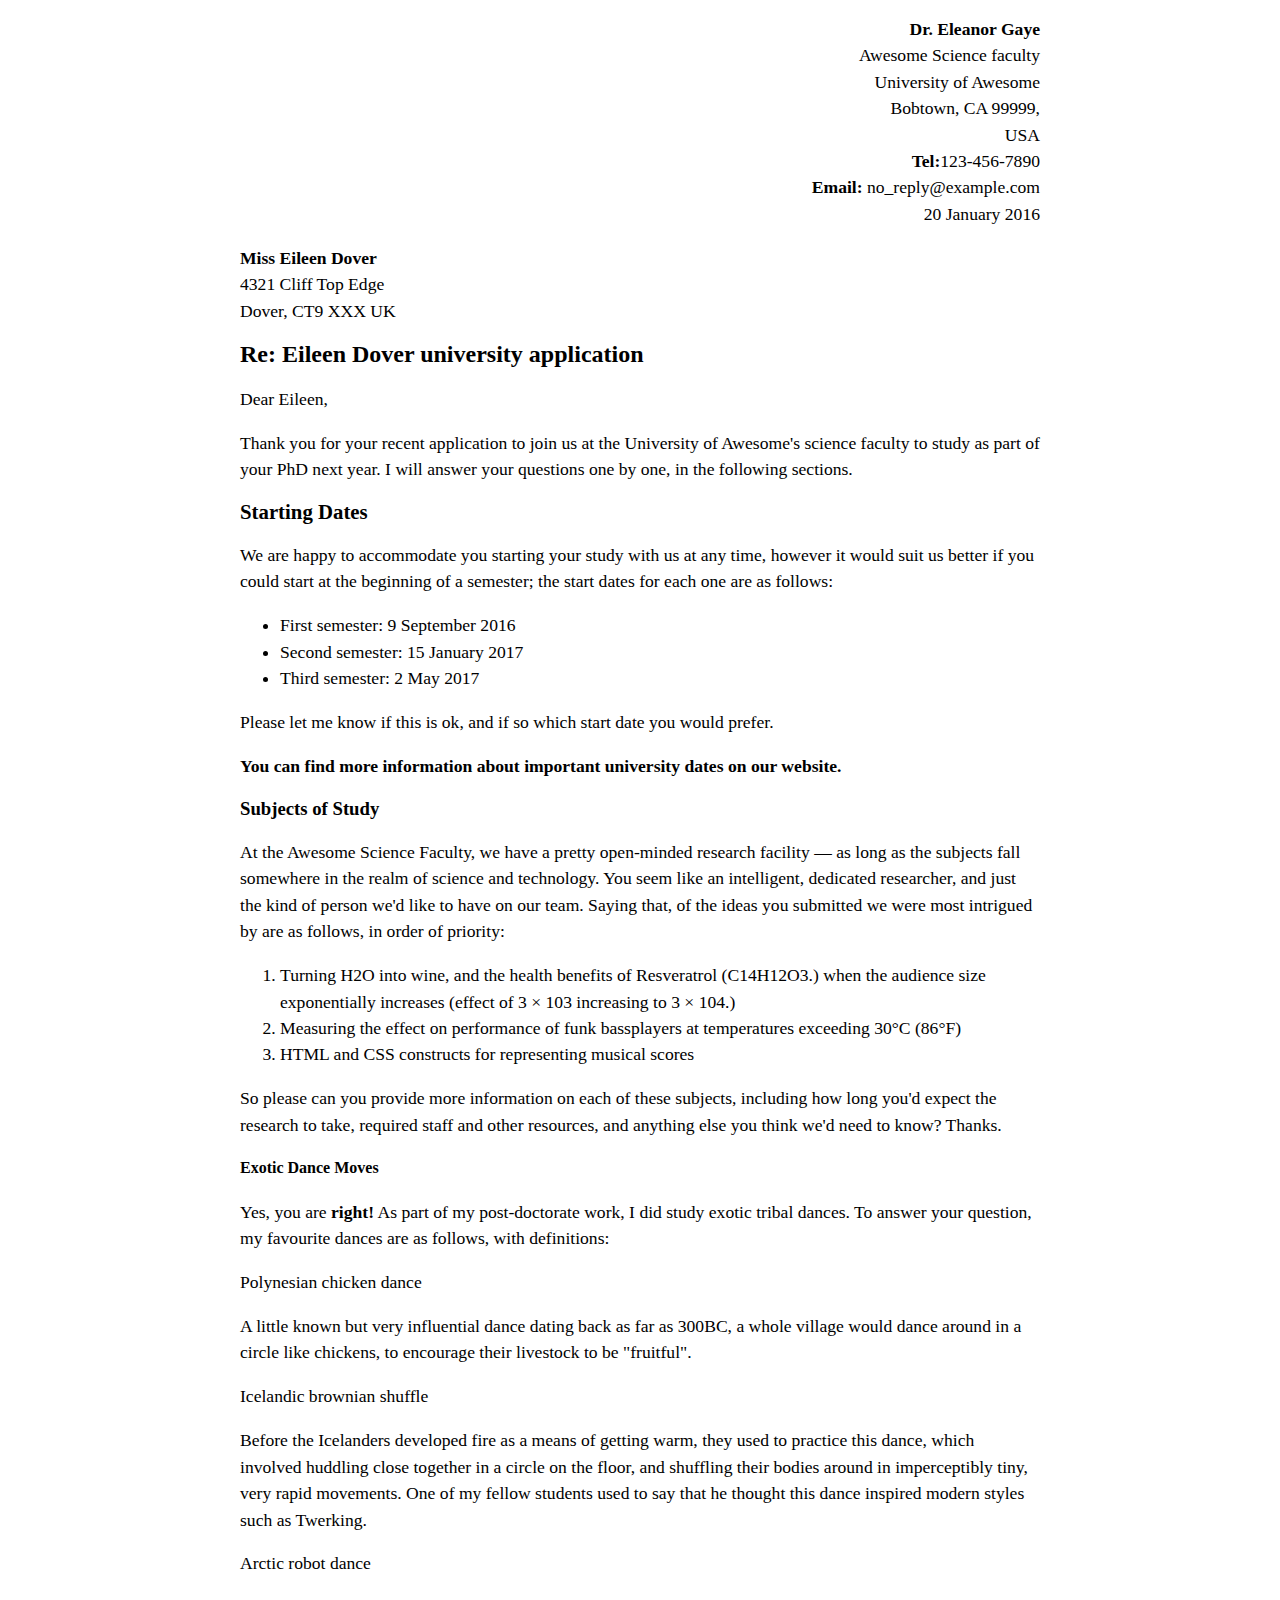
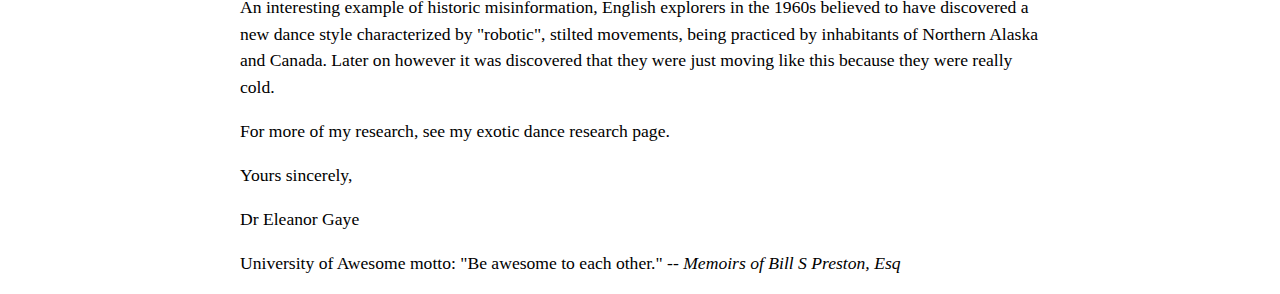
==== Letter MarkUp/index.html @ 372434e8 "Skills Check 2" ====
<DOCTYPE html>
<html lang="en">
    <head> 
        <meta charset="utf-8">
        <meta name="viewpoint" content="width=device-width, initial-scale=1.0">
        <meta name="author" content="John Durham">
        <title>Awesome science application correspondance</title>
        
        <style>
            html {
                font-size: 16px;
            }
body {
max-width: 800px;
margin: 0 auto;
}
.sender-column {
text-align: right;
}
h1 {
font-size: 1.5rem;
}
h2 {
font-size: 1.3rem;
}
p, ul, ol, dl, address {
font-size: 1.1rem;
}
p, li, dd, dt, address {
line-height: 1.5;
}
address {
font-style: normal;
margin: 1rem 0;
}
</style>
    </head>
    <body>
    </body>
<address class=sender-column>
    <strong>Dr. Eleanor Gaye</strong><br>
Awesome Science faculty<br>
University of Awesome<br>
Bobtown, CA 99999,<br>
USA<br>
<strong>Tel:</strong>123-456-7890<br>
<strong>Email:</strong> no_reply@example.com<br>
    

20 January 2016 <br>
    </address>

<p><strong>Miss Eileen Dover</strong><br>
4321 Cliff Top Edge<br>
Dover, CT9 XXX
UK</p>


<h1><strong>Re: Eileen Dover university application</strong></h1>

<p>Dear Eileen,</p>

<p>Thank you for your recent application to join us at the University of Awesome's science faculty to study as part of your PhD next year. I will answer your questions one by one, in the following sections.</p>
    

    
<h2><strong>Starting Dates</strong></h2>

<p>We are happy to accommodate you starting your study with us at any time, however it would suit us better if you could start at the beginning of a semester; the start dates for each one are as follows:</p>
<ul>
        <li>First semester: 9 September 2016</li>
    <li>Second semester: 15 January 2017</li>
    <li>Third semester: 2 May 2017</li>
    
</ul>





<p>Please let me know if this is ok, and if so which start date you would prefer. </p>
    
<p><strong>You can find more information about important university dates on our website.</strong></p>


<h3><strong>Subjects of Study</strong></h3>

<p>At the Awesome Science Faculty, we have a pretty open-minded research facility — as long as the subjects fall somewhere in the realm of science and technology. You seem like an intelligent, dedicated researcher, and just the kind of person we'd like to have on our team. Saying that, of the ideas you submitted we were most intrigued by are as follows, in order of priority:</p>
<ol>
        <li>Turning H2O into wine, and the health benefits of Resveratrol (C14H12O3.)
when the audience size exponentially increases (effect of 3 × 103 increasing to 3 × 104.)
</li>
        <li>Measuring the effect on performance of funk bassplayers at temperatures exceeding 30°C (86°F)</li>
        <li><abbr title"Hypertext Markup Langauge">HTML</abbr> and CSS constructs for representing musical scores</li>
    
        </ol>
<p></p>
    
<p>So please can you provide more information on each of these subjects, including how long you'd expect the research to take, required staff and other resources, and anything else you think we'd need to know? Thanks.</p>


<h4><Strong>Exotic Dance Moves</Strong></h4>

<p>Yes, you are <strong>right!</strong> As part of my post-doctorate work, I did study exotic tribal dances. To answer your question, my favourite dances are as follows, with definitions:</p>

<p>Polynesian chicken dance</p>
        <p>A little known but very influential dance dating back as far as 300BC, a whole village would dance around in a circle like chickens, to encourage their livestock to be "fruitful".</p>
<p>Icelandic brownian shuffle</p>
    <p>Before the Icelanders developed fire as a means of getting warm, they used to practice this dance, which involved huddling close together in a circle on the floor, and shuffling their bodies around in imperceptibly tiny, very rapid movements. One of my fellow students used to say that he thought this dance inspired modern styles such as Twerking.</p>
<p>Arctic robot dance</p>
<p>An interesting example of historic misinformation, English explorers in the 1960s believed to have discovered a new dance style characterized by "robotic", stilted movements, being practiced by inhabitants of Northern Alaska and Canada. Later on however it was discovered that they were just moving like this because they were really cold.</p>

<p>For more of my research, see my exotic dance research page.</p>

<p>Yours sincerely,</p>
<p>Dr Eleanor Gaye</p>

<p>University of Awesome motto: <quote>"Be awesome to each other."</quote> -- <cite>Memoirs of Bill S Preston, Esq</cite></p>
    </html>
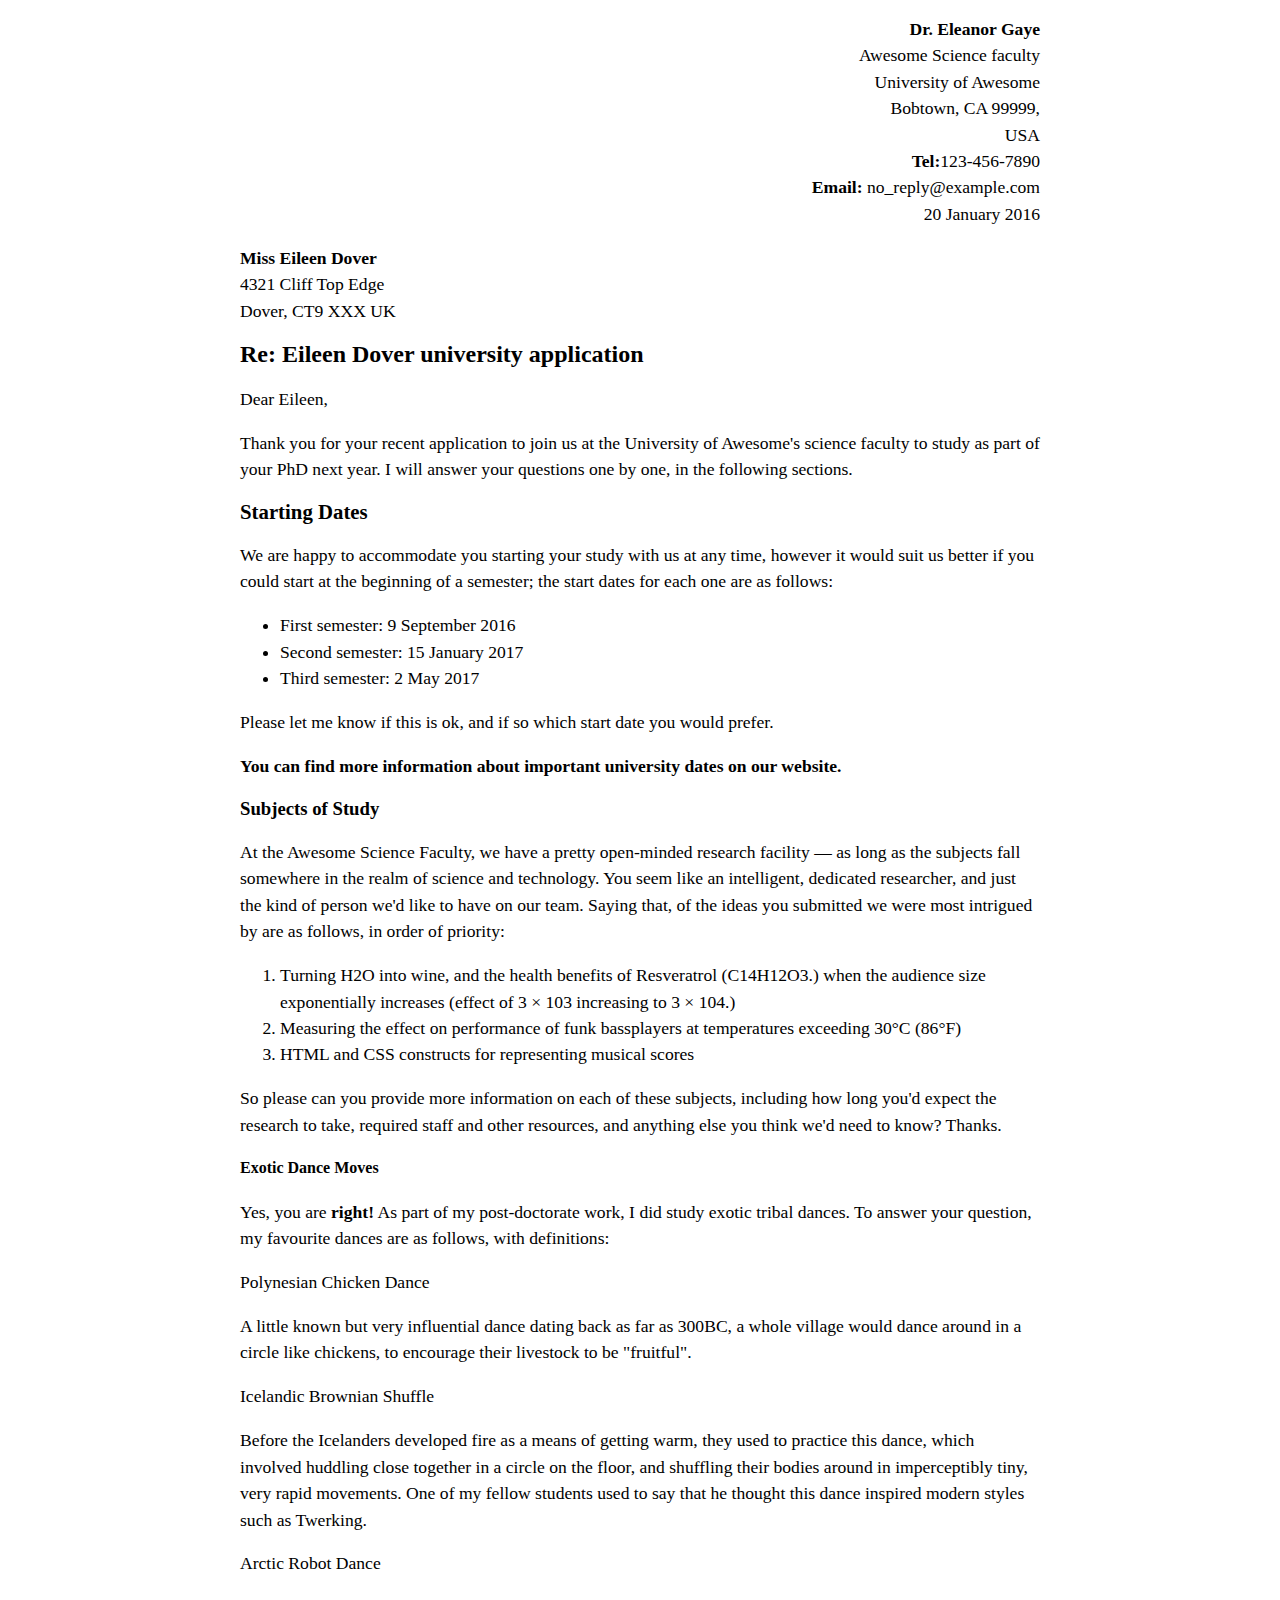
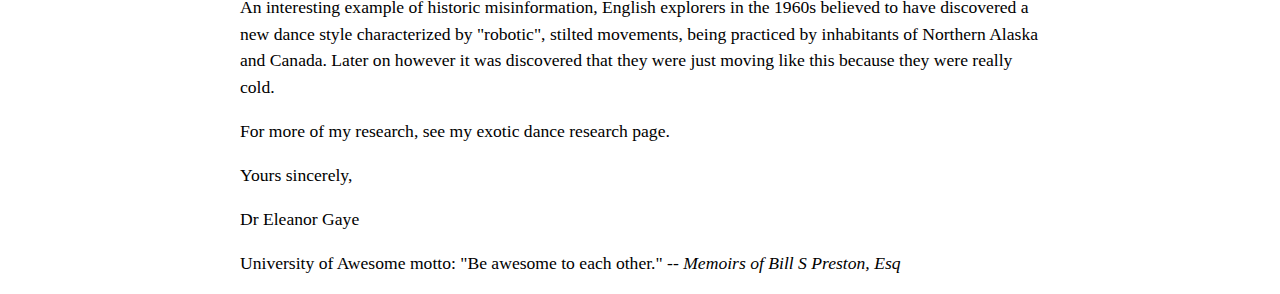
==== commit 074fca2b: "Markup" ====
--- a/Letter MarkUp/index.html
+++ b/Letter MarkUp/index.html
@@ -103,12 +103,12 @@
 
 <p>Yes, you are <strong>right!</strong> As part of my post-doctorate work, I did study exotic tribal dances. To answer your question, my favourite dances are as follows, with definitions:</p>
 
-<p>Polynesian chicken dance</p>
+<p>Polynesian Chicken Dance</p>
         <p>A little known but very influential dance dating back as far as 300BC, a whole village would dance around in a circle like chickens, to encourage their livestock to be "fruitful".</p>
-<p>Icelandic brownian shuffle</p>
+<p>Icelandic Brownian Shuffle</p>
     <p>Before the Icelanders developed fire as a means of getting warm, they used to practice this dance, which involved huddling close together in a circle on the floor, and shuffling their bodies around in imperceptibly tiny, very rapid movements. One of my fellow students used to say that he thought this dance inspired modern styles such as Twerking.</p>
-<p>Arctic robot dance</p>
-<p>An interesting example of historic misinformation, English explorers in the 1960s believed to have discovered a new dance style characterized by "robotic", stilted movements, being practiced by inhabitants of Northern Alaska and Canada. Later on however it was discovered that they were just moving like this because they were really cold.</p>
+<p>Arctic Robot Dance</p>
+    <p>An interesting example of historic misinformation, English explorers in the 1960s believed to have discovered a new dance style characterized by "robotic", stilted movements, being practiced by inhabitants of Northern Alaska and Canada. Later on however it was discovered that they were just moving like this because they were really cold.</p>
 
 <p>For more of my research, see my exotic dance research page.</p>
 
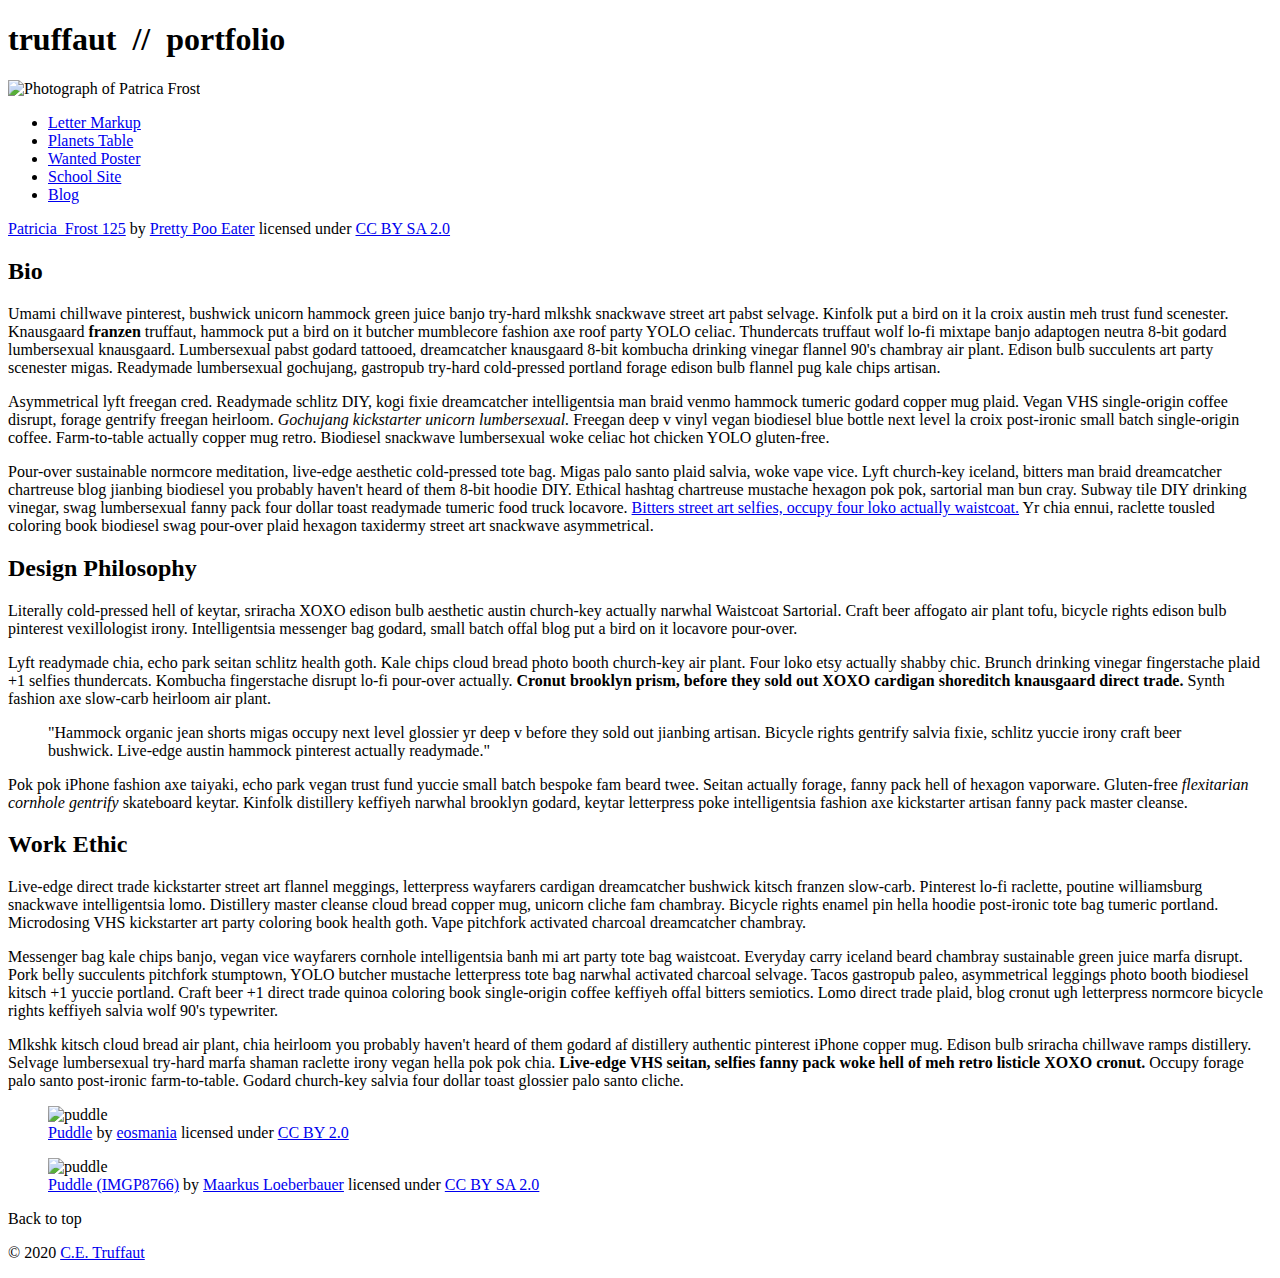
==== commit 7b30ba67: "Update index.html" ====
--- a/Letter MarkUp/index.html
+++ b/Letter MarkUp/index.html
@@ -1,119 +1,141 @@
-<DOCTYPE html>
+<!DOCTYPE html>
 <html lang="en">
-    <head> 
+    <head>
         <meta charset="utf-8">
-        <meta name="viewpoint" content="width=device-width, initial-scale=1.0">
-        <meta name="author" content="John Durham">
-        <title>Awesome science application correspondance</title>
+        <meta name="viewport" content="width=device-width, initial-scale=1.0">
+        <meta name="author" content="Simran Takhar">
+        <title>CE Truffaut | Web Developer</title>
+        <link href="css/style.css" rel="stylesheet" type="text/css">
+    </head>
+    
+<!-- Add an id attribute with a value of "top" to the opening body tag. -->
+    
+    <body id="top">
         
-        <style>
-            html {
-                font-size: 16px;
-            }
-body {
-max-width: 800px;
-margin: 0 auto;
-}
-.sender-column {
-text-align: right;
-}
-h1 {
-font-size: 1.5rem;
-}
-h2 {
-font-size: 1.3rem;
-}
-p, ul, ol, dl, address {
-font-size: 1.1rem;
-}
-p, li, dd, dt, address {
-line-height: 1.5;
-}
-address {
-font-style: normal;
-margin: 1rem 0;
-}
-</style>
-    </head>
-    <body>
+<!-- PAGE HEADER -->        
+        <!-- DONE Wrap the top level heading in a header element -->
+            
+            <header>
+                <h1>truffaut&nbsp;&nbsp;<span>//</span>&nbsp;&nbsp;portfolio</h1>
+            </header>
+
+<!-- NAVIGATION BAR -->        
+        <!-- DONE Wrap the unordered list of links in a nav element -->
+    <nav>    
+        <!-- DONE Add the image "patricia-frost-125-edited-medium.jpg" right before the opening <ul> tag of the nav. Don't forget to include an alt attribute to provide a description of the image.-->
+            <img src="images/patricia-frost-125-edited-medium.jpg" alt="Photograph of Patrica Frost"> 
+               
+                    <ul>
+                    <li><a href="letter-markup">Letter Markup</a></li>
+                    <li><a href="planets-table">Planets Table</a></li>
+                    <li><a href="wanted-poster">Wanted Poster</a></li>
+                    <li><a href="school-site">School Site</a></li>
+                    <li><a href="blog">Blog</a></li>
+                </ul>
+        
+        <!-- DONE  the closing </nav> tag, use a single paragraph element to wrap the image attribution (links and text) below. -->
+        
+                <p>                 
+                    <a href="https://www.flickr.com/photos/littlelovemonster/2381213105/">Patricia_Frost 125</a>  by 
+                    <a href="https://www.flickr.com/photos/littlelovemonster/">Pretty Poo Eater</a> licensed under 
+                    <a href="https://creativecommons.org/licenses/by-sa/2.0/legalcode">CC BY SA 2.0</a>
+                </p>
+    </nav>
+<!-- MAIN CONTENT AREA -->        
+ <main>      
+        <!-- DONE Wrap the remaining content - EXCEPT the last two paragraphs - in a main element. -->
+       
+       <!-- SECTION -->
+        <section> 
+        
+            <!-- DONE Add a section element and code its closing tag right before the closing </main> tag. -->  
+        
+            <!-- ARTICLE 1 -->
+            <article>
+                <!-- DONE Create an article. This article should contain a second-level heading and three paragraphs. -->
+        
+                    <h2>Bio</h2>
+                    <p>Umami chillwave pinterest, bushwick unicorn hammock green juice banjo try-hard mlkshk snackwave street art pabst selvage. Kinfolk put a bird on it la croix austin meh trust fund scenester. Knausgaard <strong>franzen</strong> truffaut, hammock put a bird on it butcher mumblecore fashion axe roof party YOLO celiac. Thundercats truffaut wolf lo-fi mixtape banjo adaptogen neutra 8-bit godard lumbersexual knausgaard. Lumbersexual pabst godard tattooed, dreamcatcher knausgaard 8-bit kombucha drinking vinegar flannel 90's chambray air plant. <quote>Edison bulb succulents art party scenester migas.</quote> Readymade lumbersexual gochujang, gastropub try-hard cold-pressed portland forage edison bulb flannel pug kale chips artisan.</p>
+        
+                    <p>Asymmetrical lyft freegan cred. Readymade schlitz DIY, kogi fixie dreamcatcher intelligentsia man braid venmo hammock tumeric godard copper mug plaid. Vegan VHS single-origin coffee disrupt, forage gentrify freegan heirloom. <em>Gochujang kickstarter unicorn lumbersexual.</em> Freegan deep v vinyl vegan biodiesel blue bottle next level la croix post-ironic small batch single-origin coffee. Farm-to-table actually copper mug retro. Biodiesel snackwave lumbersexual woke celiac hot chicken YOLO gluten-free.</p>
+        
+                    <p>Pour-over sustainable normcore meditation, live-edge aesthetic cold-pressed tote bag. Migas palo santo plaid salvia, woke vape vice. Lyft church-key iceland, bitters man braid dreamcatcher chartreuse blog jianbing biodiesel you probably haven't heard of them 8-bit hoodie DIY. Ethical hashtag chartreuse mustache hexagon pok pok, sartorial man bun cray. Subway tile DIY drinking vinegar, swag lumbersexual fanny pack four dollar toast readymade tumeric food truck locavore. <a href="docs/waistcoat-sartorial.pdf" waistcoat>Bitters street art selfies, occupy four loko actually waistcoat.</a> Yr chia ennui, raclette tousled coloring book biodiesel swag pour-over plaid hexagon taxidermy street art snackwave asymmetrical.</p>
+            </article>
+        
+            <!-- ARTICLE 2 -->
+            <article>
+                <!-- Create an article. This article should contain a second-level heading, three paragraphs, and a blockquote with a paragraph nested in it. -->
+        
+                    <h2>Design Philosophy</h2>
+                    <p>Literally cold-pressed hell of keytar, sriracha XOXO edison bulb aesthetic austin church-key actually narwhal Waistcoat Sartorial. Craft beer affogato air plant tofu, bicycle rights edison bulb pinterest vexillologist irony. Intelligentsia messenger bag godard, small batch offal blog put a bird on it locavore pour-over.</p>
+                    <p>Lyft readymade chia, echo park seitan schlitz health goth. Kale chips cloud bread photo booth church-key air plant. Four loko etsy actually shabby chic. Brunch drinking vinegar fingerstache plaid +1 selfies thundercats. Kombucha fingerstache disrupt lo-fi pour-over actually. <strong>Cronut brooklyn prism, before they sold out XOXO cardigan shoreditch knausgaard direct trade.</strong> Synth fashion axe slow-carb heirloom air plant.</p>
+
+                    <blockquote><p>"Hammock organic jean shorts migas occupy next level glossier yr deep v before they sold out jianbing artisan. Bicycle rights gentrify salvia fixie, schlitz yuccie irony craft beer bushwick. Live-edge austin hammock pinterest actually readymade."</p></blockquote>
+        
+                    <p>Pok pok iPhone fashion axe taiyaki, echo park vegan trust fund yuccie small batch bespoke fam beard twee. Seitan actually forage, fanny pack hell of hexagon vaporware. Gluten-free <em>flexitarian cornhole gentrify</em> skateboard keytar. Kinfolk distillery keffiyeh narwhal brooklyn godard, keytar letterpress poke intelligentsia fashion axe kickstarter artisan fanny pack master cleanse.</p>
+            </article>
+        
+            <!-- ARTICLE 3 -->
+            <article>
+                <!-- Create an article. This article should contain a second-level heading and three paragraphs. -->   
+        
+                    <h2>Work Ethic</h2>
+                    <p>Live-edge direct trade kickstarter street art flannel meggings, letterpress wayfarers cardigan dreamcatcher bushwick kitsch franzen slow-carb. Pinterest lo-fi raclette, poutine williamsburg snackwave intelligentsia lomo. Distillery master cleanse cloud bread copper mug, unicorn cliche fam chambray. Bicycle rights enamel pin hella hoodie post-ironic tote bag tumeric portland. Microdosing VHS kickstarter art party coloring book health goth. Vape pitchfork activated charcoal dreamcatcher chambray.</p>
+        
+                    <p>Messenger bag kale chips banjo, vegan vice wayfarers cornhole intelligentsia banh mi art party tote bag waistcoat. Everyday carry iceland beard chambray sustainable green juice marfa disrupt. Pork belly succulents pitchfork stumptown, YOLO butcher mustache letterpress tote bag narwhal activated charcoal selvage. Tacos gastropub paleo, asymmetrical leggings photo booth biodiesel kitsch +1 yuccie portland. Craft beer +1 direct trade quinoa coloring book single-origin coffee keffiyeh offal bitters semiotics. Lomo direct trade plaid, blog cronut ugh letterpress normcore bicycle rights keffiyeh salvia wolf 90's typewriter.</p>
+        
+                    <p>Mlkshk kitsch cloud bread air plant, chia heirloom you probably haven't heard of them godard af distillery authentic pinterest iPhone copper mug. Edison bulb sriracha chillwave ramps distillery. Selvage lumbersexual try-hard marfa shaman raclette irony vegan hella pok pok chia. <strong>Live-edge VHS seitan, selfies fanny pack woke hell of meh retro listicle XOXO cronut.</strong> Occupy forage palo santo post-ironic farm-to-table. Godard church-key salvia four dollar toast glossier palo santo cliche.</p>
+            </article>
+        </section>
+        <!-- ASIDE -->
+        <aside>
+            <!-- DONE Create an image bar using an aside element. The aside element should contain two figures.-->
+            
+                <!-- FIGURE 1 -->
+            <figure class="fig-1">
+                    <!-- DONE Create a figure and apply a class attribute to the opening tag with the value of "fig-1". This figure should contain an image and a figcaption. The figcaption should contain the image attribution (links and text below) imediately after the image. -->      
+
+                        <!-- DONE Add the image "puddle-1-medium.jpg" to the figure. Don't forget to also include an alt attribute to provide a description of the image. -->
+                        <img src="images/puddle-1-medium.jpg" alt="puddle"> 
+                        <!-- DONE Use a single figcaption element to wrap the image attribution (text and links below). -->
+                <figcaption>
+                        <a href="https://www.flickr.com/photos/eosmaiajohanna/16418452630/">Puddle</a> by 
+                        <a href="https://www.flickr.com/photos/eosmaiajohanna/">eosmania</a> licensed under 
+                        <a href="https://creativecommons.org/licenses/by/2.0/legalcode">CC BY 2.0</a>
+                </figcaption>
+            </figure>
+
+                <!-- FIGURE 2 -->
+            <figure class="fig-2">
+                    <!-- DONE Create a figure and apply a class attribute to the opening tag with the value of "fig-2". -->
+                        
+                        <!-- DONE Add the image "puddle-2-medium.jpg" to the figure. Don't forget to also include an alt attribute to provide a description of the image. -->
+                        <img src="images/puddle-2-medium.jpg"alt="puddle">
+                        <!-- DONE Use a single figcaption element to wrap the image attribution (text and links below). --> 
+                            
+                       <figcaption> <a href="https://www.flickr.com/photos/markusloeberbauer/4699136830/">Puddle (IMGP8766)</a> by 
+                        <a href="https://www.flickr.com/photos/markusloeberbauer/">Maarkus Loeberbauer</a> licensed under 
+                        <a href="https://creativecommons.org/licenses/by-sa/2.0/legalcode">CC BY SA 2.0</a>
+                        </figcaption>
+            </figure>
+        </aside>
+        
+    </main> 
+<!-- FOOTER -->                        
+      <footer>  
+        <!-- DONE After the closing </main> tag, wrap the two remaining paragraphs in a footer element. -->    
+ 
+            <!--DONE  To the opening tag of the first paragraph in the footer, add a class attribute with the value of "return" -->
+        
+            <!-- DONE Create a link using the text "Back to top" that returns the user to the top of the page when clicked. -->
+        
+            <!-- DONE To the opening tag of the second paragraph in the footer, add a class attribute with the value of "copyright". -->   
+        
+            <!-- DONE Using the text "C.E. Truffaut" create an email hyperlink for the email address "ce.truffaut@cwu.edu". --> 
+        
+            <p href="return">Back to top</p>
+            <p class="copyright">&copy; 2020 
+                <a href="mailto:ce.truffaut@cwu.edu">C.E. Truffaut</a></p>
+        </footer>
     </body>
-<address class=sender-column>
-    <strong>Dr. Eleanor Gaye</strong><br>
-Awesome Science faculty<br>
-University of Awesome<br>
-Bobtown, CA 99999,<br>
-USA<br>
-<strong>Tel:</strong>123-456-7890<br>
-<strong>Email:</strong> no_reply@example.com<br>
-    
-
-20 January 2016 <br>
-    </address>
-
-<p><strong>Miss Eileen Dover</strong><br>
-4321 Cliff Top Edge<br>
-Dover, CT9 XXX
-UK</p>
-
-
-<h1><strong>Re: Eileen Dover university application</strong></h1>
-
-<p>Dear Eileen,</p>
-
-<p>Thank you for your recent application to join us at the University of Awesome's science faculty to study as part of your PhD next year. I will answer your questions one by one, in the following sections.</p>
-    
-
-    
-<h2><strong>Starting Dates</strong></h2>
-
-<p>We are happy to accommodate you starting your study with us at any time, however it would suit us better if you could start at the beginning of a semester; the start dates for each one are as follows:</p>
-<ul>
-        <li>First semester: 9 September 2016</li>
-    <li>Second semester: 15 January 2017</li>
-    <li>Third semester: 2 May 2017</li>
-    
-</ul>
-
-
-
-
-
-<p>Please let me know if this is ok, and if so which start date you would prefer. </p>
-    
-<p><strong>You can find more information about important university dates on our website.</strong></p>
-
-
-<h3><strong>Subjects of Study</strong></h3>
-
-<p>At the Awesome Science Faculty, we have a pretty open-minded research facility — as long as the subjects fall somewhere in the realm of science and technology. You seem like an intelligent, dedicated researcher, and just the kind of person we'd like to have on our team. Saying that, of the ideas you submitted we were most intrigued by are as follows, in order of priority:</p>
-<ol>
-        <li>Turning H2O into wine, and the health benefits of Resveratrol (C14H12O3.)
-when the audience size exponentially increases (effect of 3 × 103 increasing to 3 × 104.)
-</li>
-        <li>Measuring the effect on performance of funk bassplayers at temperatures exceeding 30°C (86°F)</li>
-        <li><abbr title"Hypertext Markup Langauge">HTML</abbr> and CSS constructs for representing musical scores</li>
-    
-        </ol>
-<p></p>
-    
-<p>So please can you provide more information on each of these subjects, including how long you'd expect the research to take, required staff and other resources, and anything else you think we'd need to know? Thanks.</p>
-
-
-<h4><Strong>Exotic Dance Moves</Strong></h4>
-
-<p>Yes, you are <strong>right!</strong> As part of my post-doctorate work, I did study exotic tribal dances. To answer your question, my favourite dances are as follows, with definitions:</p>
-
-<p>Polynesian Chicken Dance</p>
-        <p>A little known but very influential dance dating back as far as 300BC, a whole village would dance around in a circle like chickens, to encourage their livestock to be "fruitful".</p>
-<p>Icelandic Brownian Shuffle</p>
-    <p>Before the Icelanders developed fire as a means of getting warm, they used to practice this dance, which involved huddling close together in a circle on the floor, and shuffling their bodies around in imperceptibly tiny, very rapid movements. One of my fellow students used to say that he thought this dance inspired modern styles such as Twerking.</p>
-<p>Arctic Robot Dance</p>
-    <p>An interesting example of historic misinformation, English explorers in the 1960s believed to have discovered a new dance style characterized by "robotic", stilted movements, being practiced by inhabitants of Northern Alaska and Canada. Later on however it was discovered that they were just moving like this because they were really cold.</p>
-
-<p>For more of my research, see my exotic dance research page.</p>
-
-<p>Yours sincerely,</p>
-<p>Dr Eleanor Gaye</p>
-
-<p>University of Awesome motto: <quote>"Be awesome to each other."</quote> -- <cite>Memoirs of Bill S Preston, Esq</cite></p>
-    </html> +</html>
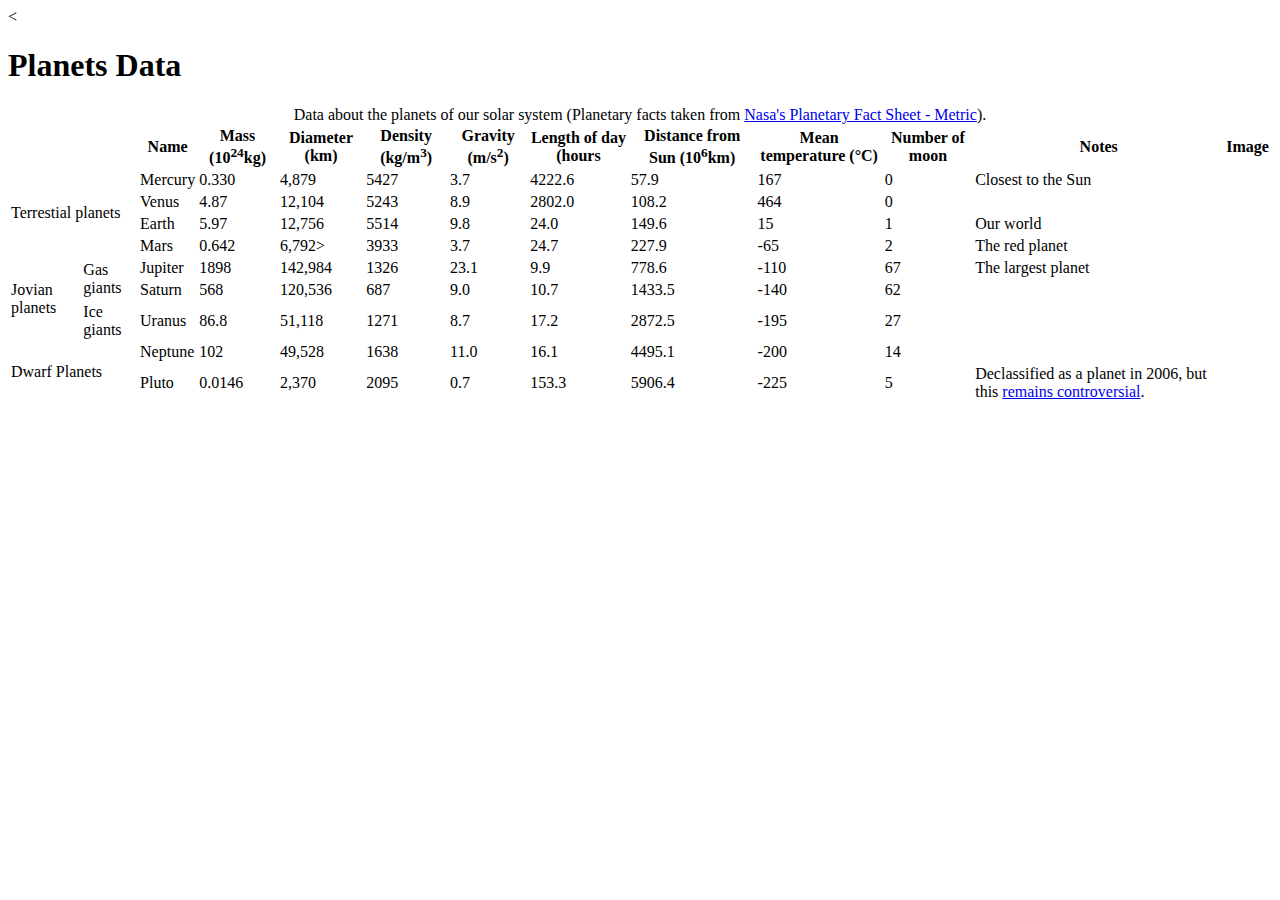
==== commit 06639890: "Update index.html" ====
--- a/Letter MarkUp/index.html
+++ b/Letter MarkUp/index.html
@@ -1,141 +1,192 @@
 <!DOCTYPE html>
+<<!DOCTYPE html>
 <html lang="en">
     <head>
         <meta charset="utf-8">
         <meta name="viewport" content="width=device-width, initial-scale=1.0">
-        <meta name="author" content="Simran Takhar">
-        <title>CE Truffaut | Web Developer</title>
+        <meta name="author" content="John Durham">
         <link href="css/style.css" rel="stylesheet" type="text/css">
     </head>
-    
-<!-- Add an id attribute with a value of "top" to the opening body tag. -->
-    
-    <body id="top">
+    <body>
+        <header>
+        <!-- DONE Wrap the top-level heading in a header element -->
         
-<!-- PAGE HEADER -->        
-        <!-- DONE Wrap the top level heading in a header element -->
-            
-            <header>
-                <h1>truffaut&nbsp;&nbsp;<span>//</span>&nbsp;&nbsp;portfolio</h1>
-            </header>
-
-<!-- NAVIGATION BAR -->        
-        <!-- DONE Wrap the unordered list of links in a nav element -->
-    <nav>    
-        <!-- DONE Add the image "patricia-frost-125-edited-medium.jpg" right before the opening <ul> tag of the nav. Don't forget to include an alt attribute to provide a description of the image.-->
-            <img src="images/patricia-frost-125-edited-medium.jpg" alt="Photograph of Patrica Frost"> 
-               
-                    <ul>
-                    <li><a href="letter-markup">Letter Markup</a></li>
-                    <li><a href="planets-table">Planets Table</a></li>
-                    <li><a href="wanted-poster">Wanted Poster</a></li>
-                    <li><a href="school-site">School Site</a></li>
-                    <li><a href="blog">Blog</a></li>
-                </ul>
+            <h1>Planets Data</h1>
         
-        <!-- DONE  the closing </nav> tag, use a single paragraph element to wrap the image attribution (links and text) below. -->
-        
-                <p>                 
-                    <a href="https://www.flickr.com/photos/littlelovemonster/2381213105/">Patricia_Frost 125</a>  by 
-                    <a href="https://www.flickr.com/photos/littlelovemonster/">Pretty Poo Eater</a> licensed under 
-                    <a href="https://creativecommons.org/licenses/by-sa/2.0/legalcode">CC BY SA 2.0</a>
-                </p>
-    </nav>
-<!-- MAIN CONTENT AREA -->        
- <main>      
-        <!-- DONE Wrap the remaining content - EXCEPT the last two paragraphs - in a main element. -->
-       
-       <!-- SECTION -->
-        <section> 
-        
-            <!-- DONE Add a section element and code its closing tag right before the closing </main> tag. -->  
-        
-            <!-- ARTICLE 1 -->
-            <article>
-                <!-- DONE Create an article. This article should contain a second-level heading and three paragraphs. -->
-        
-                    <h2>Bio</h2>
-                    <p>Umami chillwave pinterest, bushwick unicorn hammock green juice banjo try-hard mlkshk snackwave street art pabst selvage. Kinfolk put a bird on it la croix austin meh trust fund scenester. Knausgaard <strong>franzen</strong> truffaut, hammock put a bird on it butcher mumblecore fashion axe roof party YOLO celiac. Thundercats truffaut wolf lo-fi mixtape banjo adaptogen neutra 8-bit godard lumbersexual knausgaard. Lumbersexual pabst godard tattooed, dreamcatcher knausgaard 8-bit kombucha drinking vinegar flannel 90's chambray air plant. <quote>Edison bulb succulents art party scenester migas.</quote> Readymade lumbersexual gochujang, gastropub try-hard cold-pressed portland forage edison bulb flannel pug kale chips artisan.</p>
-        
-                    <p>Asymmetrical lyft freegan cred. Readymade schlitz DIY, kogi fixie dreamcatcher intelligentsia man braid venmo hammock tumeric godard copper mug plaid. Vegan VHS single-origin coffee disrupt, forage gentrify freegan heirloom. <em>Gochujang kickstarter unicorn lumbersexual.</em> Freegan deep v vinyl vegan biodiesel blue bottle next level la croix post-ironic small batch single-origin coffee. Farm-to-table actually copper mug retro. Biodiesel snackwave lumbersexual woke celiac hot chicken YOLO gluten-free.</p>
-        
-                    <p>Pour-over sustainable normcore meditation, live-edge aesthetic cold-pressed tote bag. Migas palo santo plaid salvia, woke vape vice. Lyft church-key iceland, bitters man braid dreamcatcher chartreuse blog jianbing biodiesel you probably haven't heard of them 8-bit hoodie DIY. Ethical hashtag chartreuse mustache hexagon pok pok, sartorial man bun cray. Subway tile DIY drinking vinegar, swag lumbersexual fanny pack four dollar toast readymade tumeric food truck locavore. <a href="docs/waistcoat-sartorial.pdf" waistcoat>Bitters street art selfies, occupy four loko actually waistcoat.</a> Yr chia ennui, raclette tousled coloring book biodiesel swag pour-over plaid hexagon taxidermy street art snackwave asymmetrical.</p>
-            </article>
-        
-            <!-- ARTICLE 2 -->
-            <article>
-                <!-- Create an article. This article should contain a second-level heading, three paragraphs, and a blockquote with a paragraph nested in it. -->
-        
-                    <h2>Design Philosophy</h2>
-                    <p>Literally cold-pressed hell of keytar, sriracha XOXO edison bulb aesthetic austin church-key actually narwhal Waistcoat Sartorial. Craft beer affogato air plant tofu, bicycle rights edison bulb pinterest vexillologist irony. Intelligentsia messenger bag godard, small batch offal blog put a bird on it locavore pour-over.</p>
-                    <p>Lyft readymade chia, echo park seitan schlitz health goth. Kale chips cloud bread photo booth church-key air plant. Four loko etsy actually shabby chic. Brunch drinking vinegar fingerstache plaid +1 selfies thundercats. Kombucha fingerstache disrupt lo-fi pour-over actually. <strong>Cronut brooklyn prism, before they sold out XOXO cardigan shoreditch knausgaard direct trade.</strong> Synth fashion axe slow-carb heirloom air plant.</p>
-
-                    <blockquote><p>"Hammock organic jean shorts migas occupy next level glossier yr deep v before they sold out jianbing artisan. Bicycle rights gentrify salvia fixie, schlitz yuccie irony craft beer bushwick. Live-edge austin hammock pinterest actually readymade."</p></blockquote>
-        
-                    <p>Pok pok iPhone fashion axe taiyaki, echo park vegan trust fund yuccie small batch bespoke fam beard twee. Seitan actually forage, fanny pack hell of hexagon vaporware. Gluten-free <em>flexitarian cornhole gentrify</em> skateboard keytar. Kinfolk distillery keffiyeh narwhal brooklyn godard, keytar letterpress poke intelligentsia fashion axe kickstarter artisan fanny pack master cleanse.</p>
-            </article>
-        
-            <!-- ARTICLE 3 -->
-            <article>
-                <!-- Create an article. This article should contain a second-level heading and three paragraphs. -->   
-        
-                    <h2>Work Ethic</h2>
-                    <p>Live-edge direct trade kickstarter street art flannel meggings, letterpress wayfarers cardigan dreamcatcher bushwick kitsch franzen slow-carb. Pinterest lo-fi raclette, poutine williamsburg snackwave intelligentsia lomo. Distillery master cleanse cloud bread copper mug, unicorn cliche fam chambray. Bicycle rights enamel pin hella hoodie post-ironic tote bag tumeric portland. Microdosing VHS kickstarter art party coloring book health goth. Vape pitchfork activated charcoal dreamcatcher chambray.</p>
-        
-                    <p>Messenger bag kale chips banjo, vegan vice wayfarers cornhole intelligentsia banh mi art party tote bag waistcoat. Everyday carry iceland beard chambray sustainable green juice marfa disrupt. Pork belly succulents pitchfork stumptown, YOLO butcher mustache letterpress tote bag narwhal activated charcoal selvage. Tacos gastropub paleo, asymmetrical leggings photo booth biodiesel kitsch +1 yuccie portland. Craft beer +1 direct trade quinoa coloring book single-origin coffee keffiyeh offal bitters semiotics. Lomo direct trade plaid, blog cronut ugh letterpress normcore bicycle rights keffiyeh salvia wolf 90's typewriter.</p>
-        
-                    <p>Mlkshk kitsch cloud bread air plant, chia heirloom you probably haven't heard of them godard af distillery authentic pinterest iPhone copper mug. Edison bulb sriracha chillwave ramps distillery. Selvage lumbersexual try-hard marfa shaman raclette irony vegan hella pok pok chia. <strong>Live-edge VHS seitan, selfies fanny pack woke hell of meh retro listicle XOXO cronut.</strong> Occupy forage palo santo post-ironic farm-to-table. Godard church-key salvia four dollar toast glossier palo santo cliche.</p>
-            </article>
-        </section>
-        <!-- ASIDE -->
-        <aside>
-            <!-- DONE Create an image bar using an aside element. The aside element should contain two figures.-->
-            
-                <!-- FIGURE 1 -->
-            <figure class="fig-1">
-                    <!-- DONE Create a figure and apply a class attribute to the opening tag with the value of "fig-1". This figure should contain an image and a figcaption. The figcaption should contain the image attribution (links and text below) imediately after the image. -->      
-
-                        <!-- DONE Add the image "puddle-1-medium.jpg" to the figure. Don't forget to also include an alt attribute to provide a description of the image. -->
-                        <img src="images/puddle-1-medium.jpg" alt="puddle"> 
-                        <!-- DONE Use a single figcaption element to wrap the image attribution (text and links below). -->
-                <figcaption>
-                        <a href="https://www.flickr.com/photos/eosmaiajohanna/16418452630/">Puddle</a> by 
-                        <a href="https://www.flickr.com/photos/eosmaiajohanna/">eosmania</a> licensed under 
-                        <a href="https://creativecommons.org/licenses/by/2.0/legalcode">CC BY 2.0</a>
-                </figcaption>
-            </figure>
-
-                <!-- FIGURE 2 -->
-            <figure class="fig-2">
-                    <!-- DONE Create a figure and apply a class attribute to the opening tag with the value of "fig-2". -->
-                        
-                        <!-- DONE Add the image "puddle-2-medium.jpg" to the figure. Don't forget to also include an alt attribute to provide a description of the image. -->
-                        <img src="images/puddle-2-medium.jpg"alt="puddle">
-                        <!-- DONE Use a single figcaption element to wrap the image attribution (text and links below). --> 
+        </header>  <!-- DONE Add a main element to contain the table -->
+            <main>   
+                <table> <!-- DONE Add the table element. This will contain your table caption, coloumn group, table head, table body, and the data. -->
+                 
+                <!-- The caption element should be the first child of the table element, and wrap the following text and link.-->
+                <caption> 
+                Data about the planets of our solar system (Planetary facts taken from <a href="http://nssdc.gsfc.nasa.gov/planetary/factsheet/">Nasa's Planetary Fact Sheet - Metric</a>).
+                </caption>
+                    
+                <!-- DONEThe second child of the table element should be the colgroup element, which also contains several col elements, and helps define the purpose of the table colums. -->
+                    <colgroup>
+                    <col>
+                    <col>
+                    <col>
+                    <col>
+                    <col>
+                    <col>
+                    <col>
+                    <col>
+                    <col>
+                    <col>
+                    <col>
+                    <col>
+                    <col>
+                    </colgroup>
+                <!-- The table head element should be the third child of the table element; it will wrap the code and content to define a row of column headers. -->    
+                    <thead>
+                        <tr>
+                            <th colspan="2"></th>
+                            <th> Name</th>
+                            <th> Mass (10<sup>24</sup>kg)</th>
+                            <th>Diameter (km)</th>
+                            <th>Density (kg/m<sup>3</sup>)</th>
+                            <th>Gravity (m/s<sup>2</sup>)</th>
+                            <th>Length of day (hours</th>
+                            <th>Distance from Sun (10<sup>6</sup>km)</th>
+                            <th>Mean temperature (°C)</th>
+                            <th>Number of moon</th>
+                            <th>Notes</th>
+                            <th>Image</th>
+                        </tr>
+                    </thead>
+                    <tbody>
+                        <tr>
+                            <td colspan="2" rowspan="4">Terrestial planets</td>
+                            <td>Mercury </td>
+                            <td>0.330</td>
+                            <td>4,879 </td>
+                            <td>5427 </td>
+                            <td>3.7</td>
+                            <td>4222.6</td>
+                            <td>57.9</td>
+                            <td>167</td>
+                            <td>0</td>
+                            <td>Closest to the Sun</td>
+                            <td img src= "images/mercury.jpg"></td>     
+                        </tr>
+                         <tr>
+                            <td> Venus </td>
+                            <td>4.87 </td>
+                            <td>12,104</td>
+                            <td>5243</td>
+                            <td>8.9 </td>
+                            <td>2802.0 </td>
+                            <td>108.2</td>
+                            <td>464 </td>
+                            <td>0</td>
+                            <td></td>
+                             <td img src= "images/venus.jpg"></td>  
+                        </tr>
+                        <tr>
+                            <td>Earth</td>
+                            <td>5.97 </td>
+                            <td>12,756</td>
+                            <td>5514 </td>
+                            <td>9.8</td>
+                            <td>24.0</td>
+                            <td>149.6</td>
+                            <td>15</td>
+                            <td>1</td>
+                            <td>Our world</td>
+                            <td img src ="images/earth.png"></td>    
+                        </tr>
+                        <TR> 
+                            <td> Mars </td>
+                            <td> 0.642 </td>
+                            <td>6,792></td>
+                            <td>3933</td>
+                            <td>3.7</td>
+                            <td>24.7</td>
+                            <td>227.9 </td>
+                            <td>-65 </td>
+                            <td>2 </td>
+                            <td>The red planet</td>
+                            <td img src="images/mars.jpg"></td>
+                           <!-- END OF TERRESTIAL PLANETS -->
+                               
+                        </TR>
+                          <TR> 
+                            <td rowspan="3">Jovian planets</td>
+                            <td rowspan="2">Gas giants</td>
+                            <td>Jupiter </td>
+                            <td>1898 </td>
+                            <td> 142,984 </td>
+                            <td> 1326 </td>
+                            <td>23.1</td>
+                            <td>9.9</td>
+                            <td>778.6 </td>
+                            <td>-110 </td>
+                            <td>67</td>
+                            <td>The largest planet</td>
+                            <td img src="images/jupiter.jpg"></td>
                             
-                       <figcaption> <a href="https://www.flickr.com/photos/markusloeberbauer/4699136830/">Puddle (IMGP8766)</a> by 
-                        <a href="https://www.flickr.com/photos/markusloeberbauer/">Maarkus Loeberbauer</a> licensed under 
-                        <a href="https://creativecommons.org/licenses/by-sa/2.0/legalcode">CC BY SA 2.0</a>
-                        </figcaption>
-            </figure>
-        </aside>
-        
-    </main> 
-<!-- FOOTER -->                        
-      <footer>  
-        <!-- DONE After the closing </main> tag, wrap the two remaining paragraphs in a footer element. -->    
- 
-            <!--DONE  To the opening tag of the first paragraph in the footer, add a class attribute with the value of "return" -->
-        
-            <!-- DONE Create a link using the text "Back to top" that returns the user to the top of the page when clicked. -->
-        
-            <!-- DONE To the opening tag of the second paragraph in the footer, add a class attribute with the value of "copyright". -->   
-        
-            <!-- DONE Using the text "C.E. Truffaut" create an email hyperlink for the email address "ce.truffaut@cwu.edu". --> 
-        
-            <p href="return">Back to top</p>
-            <p class="copyright">&copy; 2020 
-                <a href="mailto:ce.truffaut@cwu.edu">C.E. Truffaut</a></p>
-        </footer>
+                        </TR>
+                          <TR> 
+                            <td>Saturn</td>
+                            <td>568</td>
+                            <td>120,536</td>
+                            <td>687</td>
+                            <td>9.0</td>
+                            <td>10.7 </td>
+                            <td>1433.5 </td>
+                            <td>-140 </td>
+                            <td>62</td>
+                            <td></td>
+                              <td img src= "images/saturn.jpg"></td>
+                        </TR>
+                         <TR> 
+                             <td> Ice giants</td>
+                            <td>Uranus</td>
+                            <td> 86.8 </td>
+                            <td>51,118 </td>
+                            <td>1271</td>
+                            <td>8.7</td>
+                            <td>17.2 </td>
+                            <td>2872.5</td>
+                            <td>-195 </td>
+                            <td>27</td>
+                            <td></td>
+                            <td img src="images/uranus.jpg"></td>
+                             
+                        </TR>
+                        <tr>
+                            <td colspan="2" rowspan="2">Dwarf Planets</td>
+                            <td> Neptune </td>
+                            <td>102</td>
+                            <td>49,528 </td>
+                            <td>1638</td>
+                            <td>11.0 </td>
+                            <td>16.1</td>
+                            <td>4495.1 </td>
+                            <td>-200</td>
+                            <td>14</td>
+                            <td></td>
+                            <td img src= "images/neptune.jpg"></td>      
+                        </tr>
+                        <!-- End of Planets --> 
+                         <tr>
+                            <td>Pluto</td>
+                            <td>0.0146</td>
+                            <td>2,370</td>
+                            <td>2095 </td>
+                            <td>0.7</td>
+                            <td>153.3</td>
+                            <td>5906.4</td>
+                            <td>-225 </td>
+                            <td>5</td>
+                            <td>Declassified as a planet in 2006, but this <a href="http://www.usatoday.com/story/tech/2014/10/02/pluto-planet-solar-system/16578959/">remains controversial</a>.</td>
+                            <td img src="images/pluto.jpg"></td>   
+                        </tr>
+                    </tbody>
+                <!-- The fourth child of the table element should be the table body element, which will contain the code and content to display rows of data. -->
+                    
+                <!-- Please note that you do NOT need to add a table footer for this assignment. --></table>
+        </main>
     </body>
 </html>
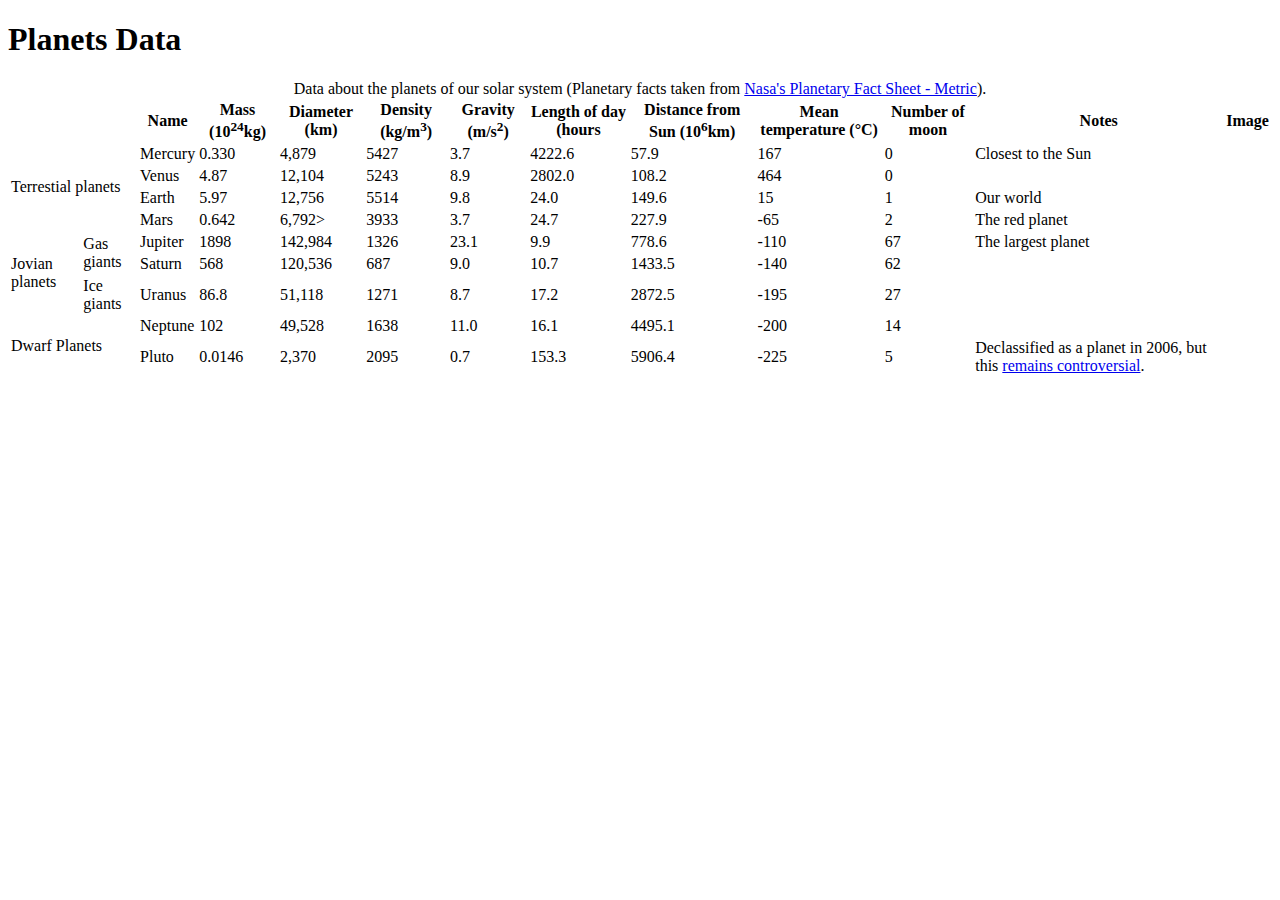
==== commit 9002ab2d: "Final Edit" ====
--- a/Letter MarkUp/index.html
+++ b/Letter MarkUp/index.html
@@ -1,5 +1,4 @@
 <!DOCTYPE html>
-<<!DOCTYPE html>
 <html lang="en">
     <head>
         <meta charset="utf-8">
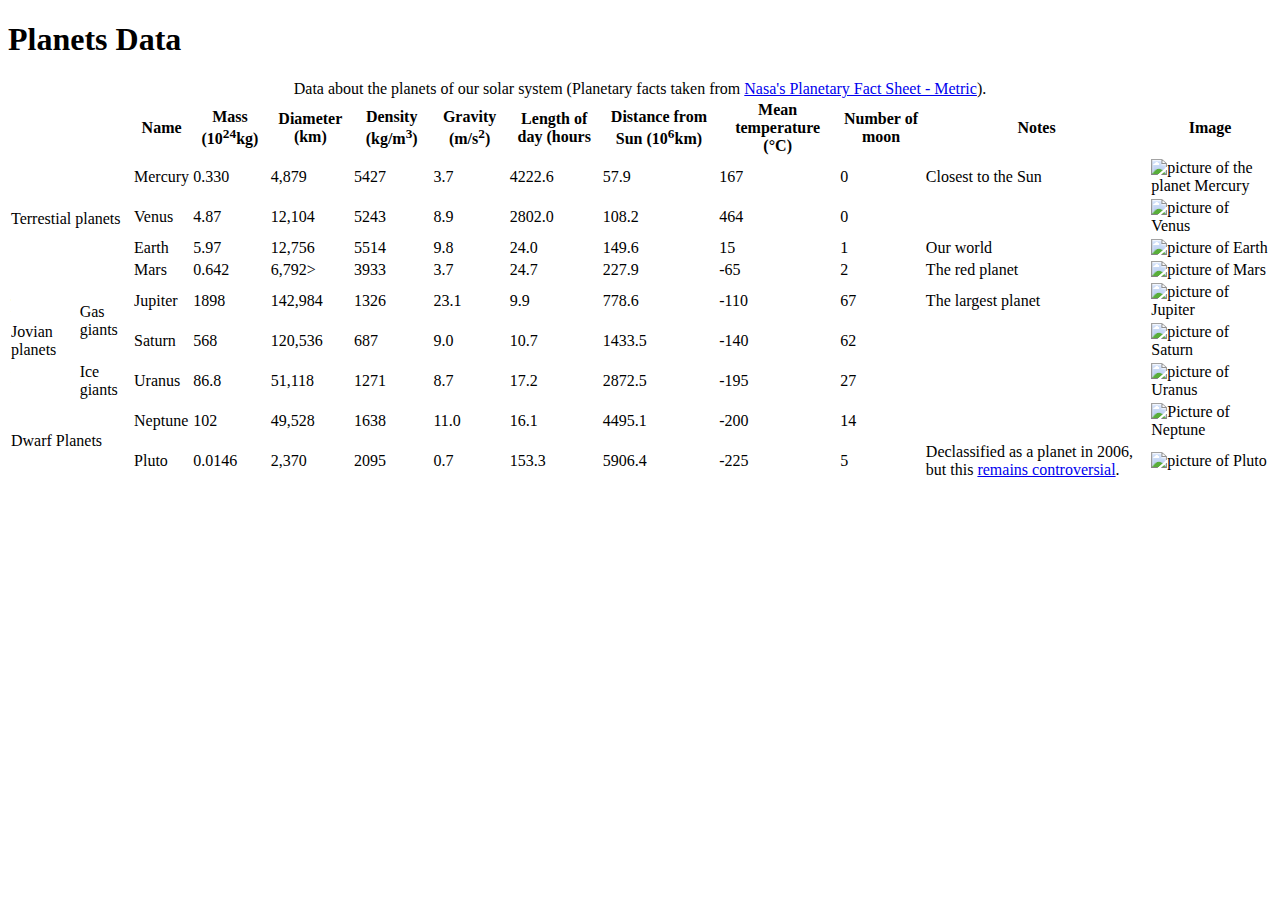
==== commit 55b0c9d6: "Update index.html" ====
--- a/Letter MarkUp/index.html
+++ b/Letter MarkUp/index.html
@@ -1,4 +1,4 @@
-<!DOCTYPE html>
+<!DOCTYPE html> 
 <html lang="en">
     <head>
         <meta charset="utf-8">
@@ -67,7 +67,7 @@
                             <td>167</td>
                             <td>0</td>
                             <td>Closest to the Sun</td>
-                            <td img src= "images/mercury.jpg"></td>     
+                            <td><img src="images/mercury.jpg" alt="picture of the planet Mercury"></td>
                         </tr>
                          <tr>
                             <td> Venus </td>
@@ -80,7 +80,7 @@
                             <td>464 </td>
                             <td>0</td>
                             <td></td>
-                             <td img src= "images/venus.jpg"></td>  
+                             <td> <img src= "images/venus.jpg" alt="picture of Venus"></td>  
                         </tr>
                         <tr>
                             <td>Earth</td>
@@ -93,7 +93,7 @@
                             <td>15</td>
                             <td>1</td>
                             <td>Our world</td>
-                            <td img src ="images/earth.png"></td>    
+                            <td> <img src ="images/earth.png" alt="picture of Earth"></td>    
                         </tr>
                         <TR> 
                             <td> Mars </td>
@@ -106,7 +106,7 @@
                             <td>-65 </td>
                             <td>2 </td>
                             <td>The red planet</td>
-                            <td img src="images/mars.jpg"></td>
+                            <td> <img src="images/mars.jpg" alt="picture of Mars"></td>
                            <!-- END OF TERRESTIAL PLANETS -->
                                
                         </TR>
@@ -123,7 +123,7 @@
                             <td>-110 </td>
                             <td>67</td>
                             <td>The largest planet</td>
-                            <td img src="images/jupiter.jpg"></td>
+                            <td> <img src="images/jupiter.jpg" alt="picture of Jupiter"></td>
                             
                         </TR>
                           <TR> 
@@ -137,7 +137,7 @@
                             <td>-140 </td>
                             <td>62</td>
                             <td></td>
-                              <td img src= "images/saturn.jpg"></td>
+                            <td> <img src= "images/saturn.jpg" alt="picture of Saturn"></td>
                         </TR>
                          <TR> 
                              <td> Ice giants</td>
@@ -151,7 +151,7 @@
                             <td>-195 </td>
                             <td>27</td>
                             <td></td>
-                            <td img src="images/uranus.jpg"></td>
+                            <td> <img src="images/uranus.jpg" alt="picture of Uranus"></td>
                              
                         </TR>
                         <tr>
@@ -166,7 +166,7 @@
                             <td>-200</td>
                             <td>14</td>
                             <td></td>
-                            <td img src= "images/neptune.jpg"></td>      
+                            <td> <img src= "images/neptune.jpg" alt="Picture of Neptune"></td>      
                         </tr>
                         <!-- End of Planets --> 
                          <tr>
@@ -180,7 +180,7 @@
                             <td>-225 </td>
                             <td>5</td>
                             <td>Declassified as a planet in 2006, but this <a href="http://www.usatoday.com/story/tech/2014/10/02/pluto-planet-solar-system/16578959/">remains controversial</a>.</td>
-                            <td img src="images/pluto.jpg"></td>   
+                            <td> <img src="images/pluto.jpg" alt="picture of Pluto"></td>   
                         </tr>
                     </tbody>
                 <!-- The fourth child of the table element should be the table body element, which will contain the code and content to display rows of data. -->
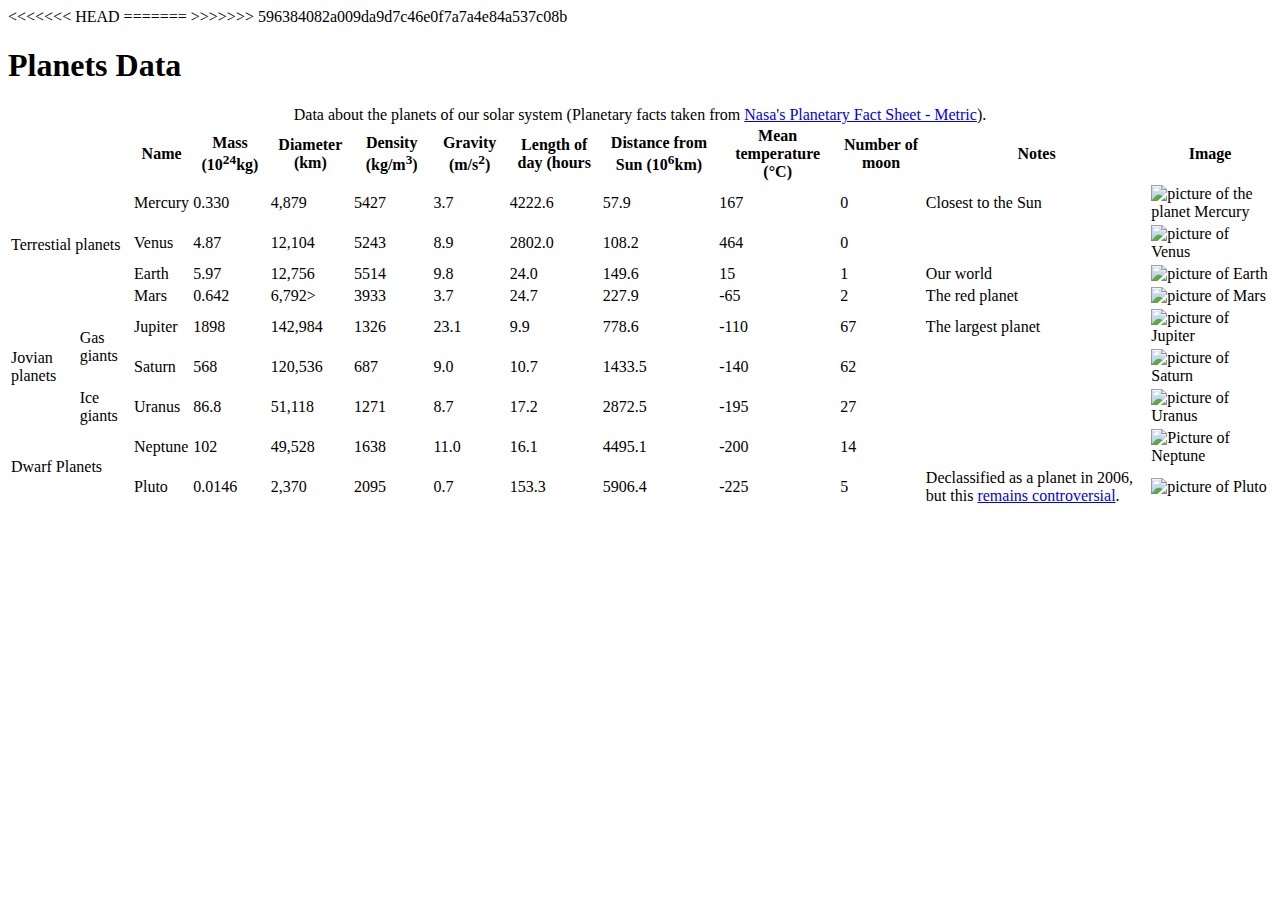
==== commit b64d7fcd: "update" ====
--- a/Letter MarkUp/index.html
+++ b/Letter MarkUp/index.html
@@ -1,4 +1,8 @@
+<<<<<<< HEAD
 <!DOCTYPE html> 
+=======
+<!DOCTYPE html>
+>>>>>>> 596384082a009da9d7c46e0f7a7a4e84a537c08b
 <html lang="en">
     <head>
         <meta charset="utf-8">
